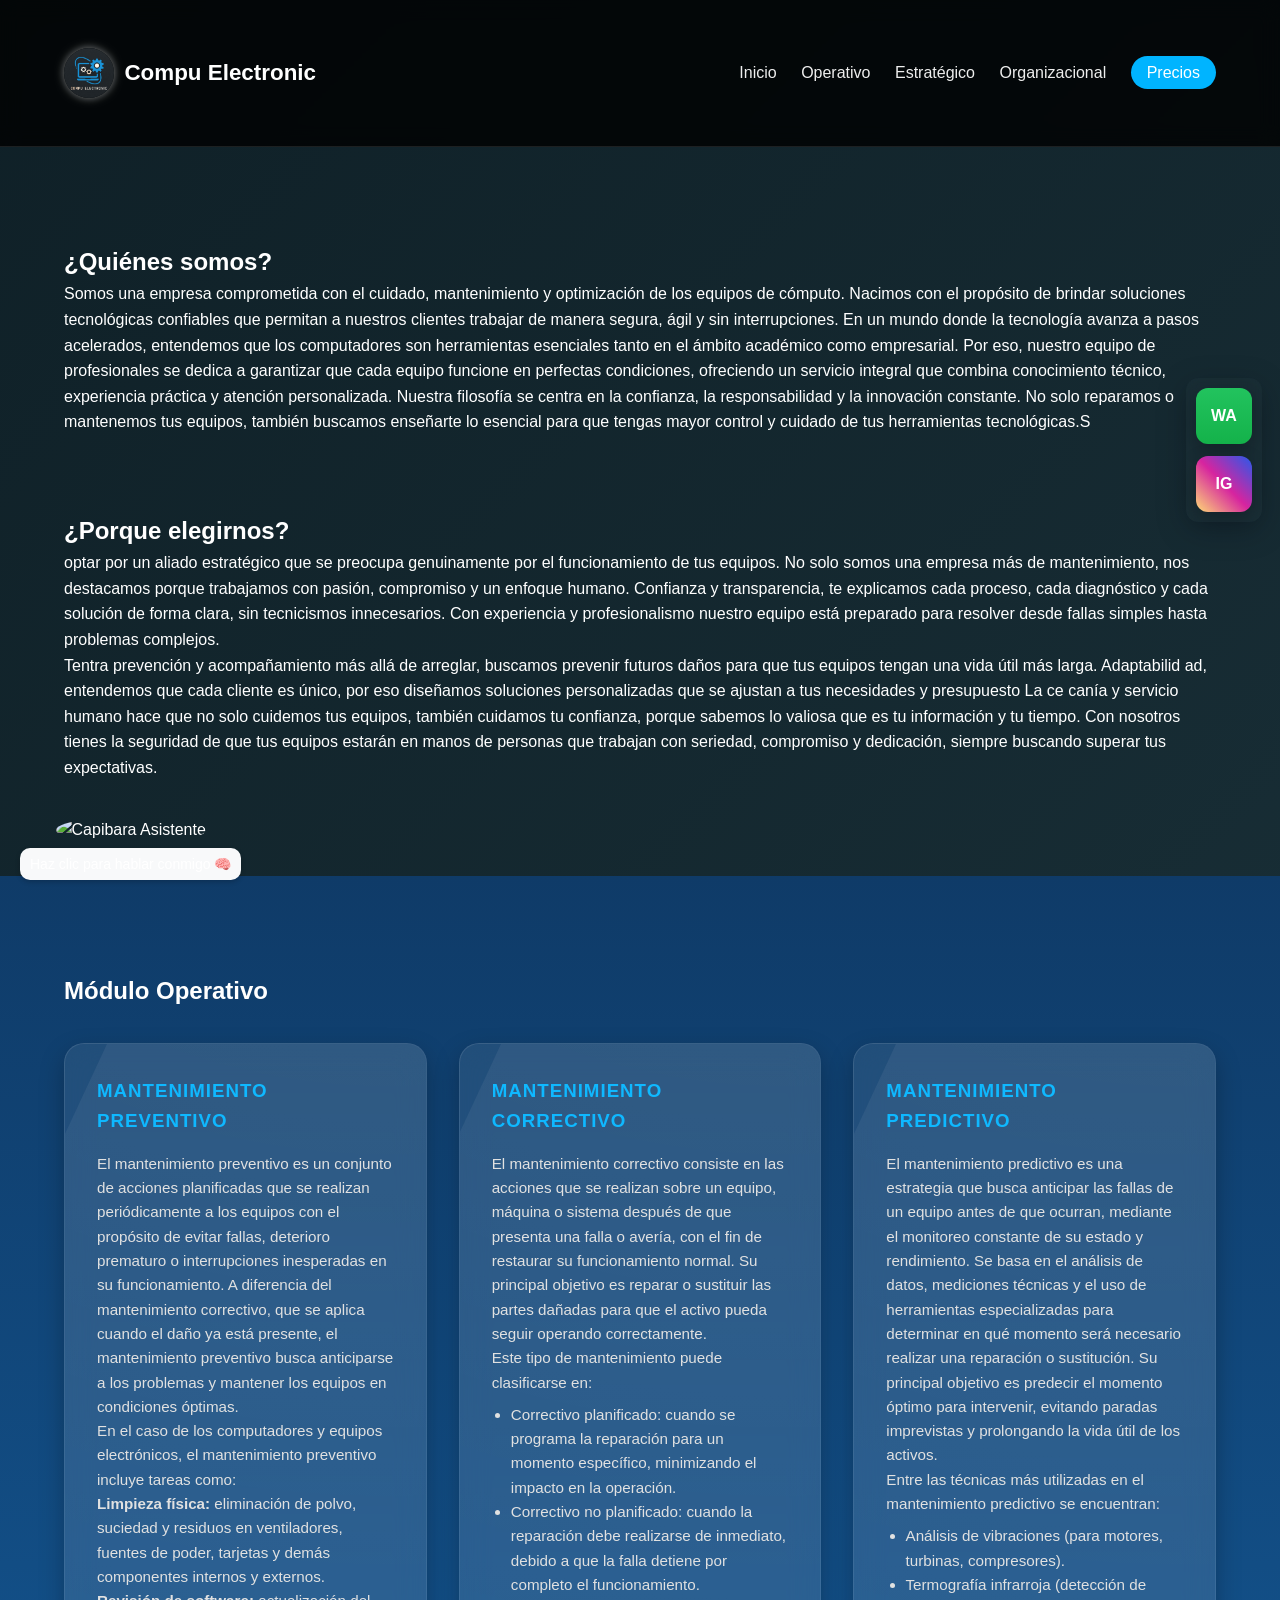
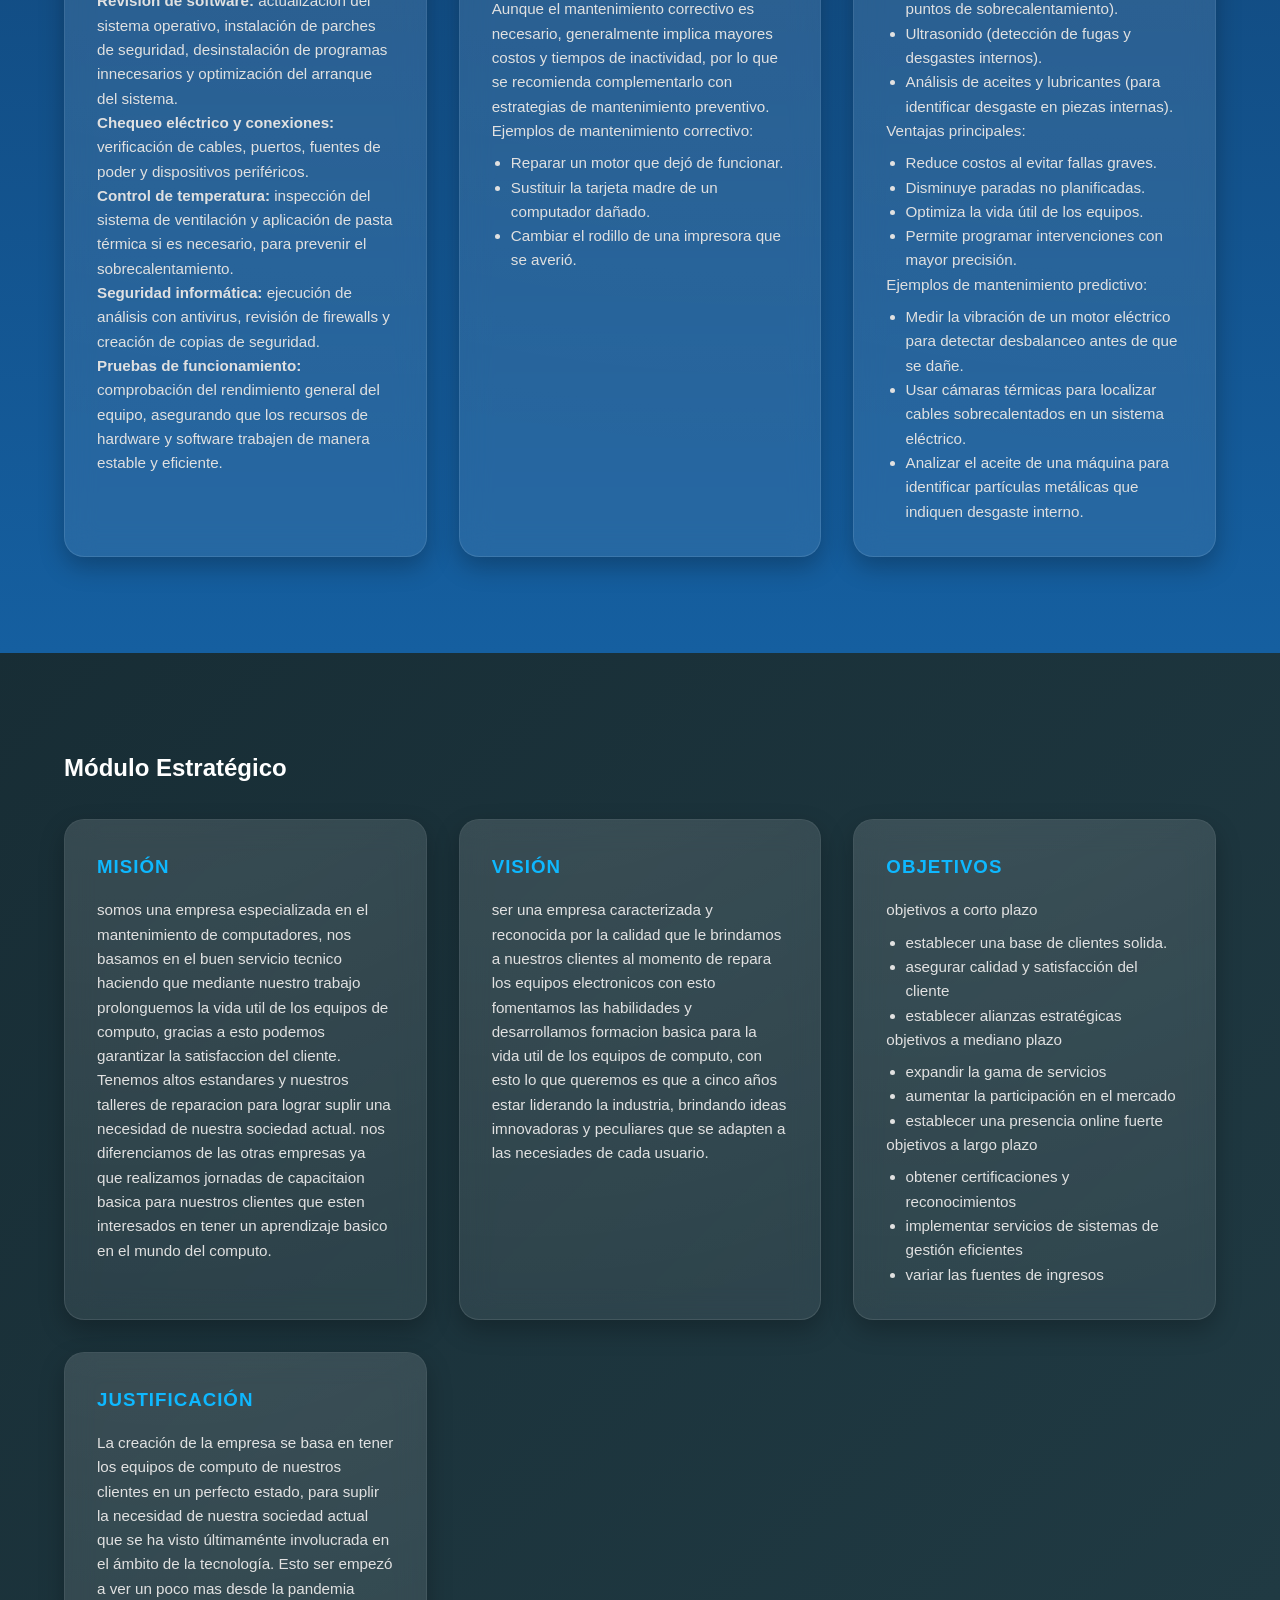
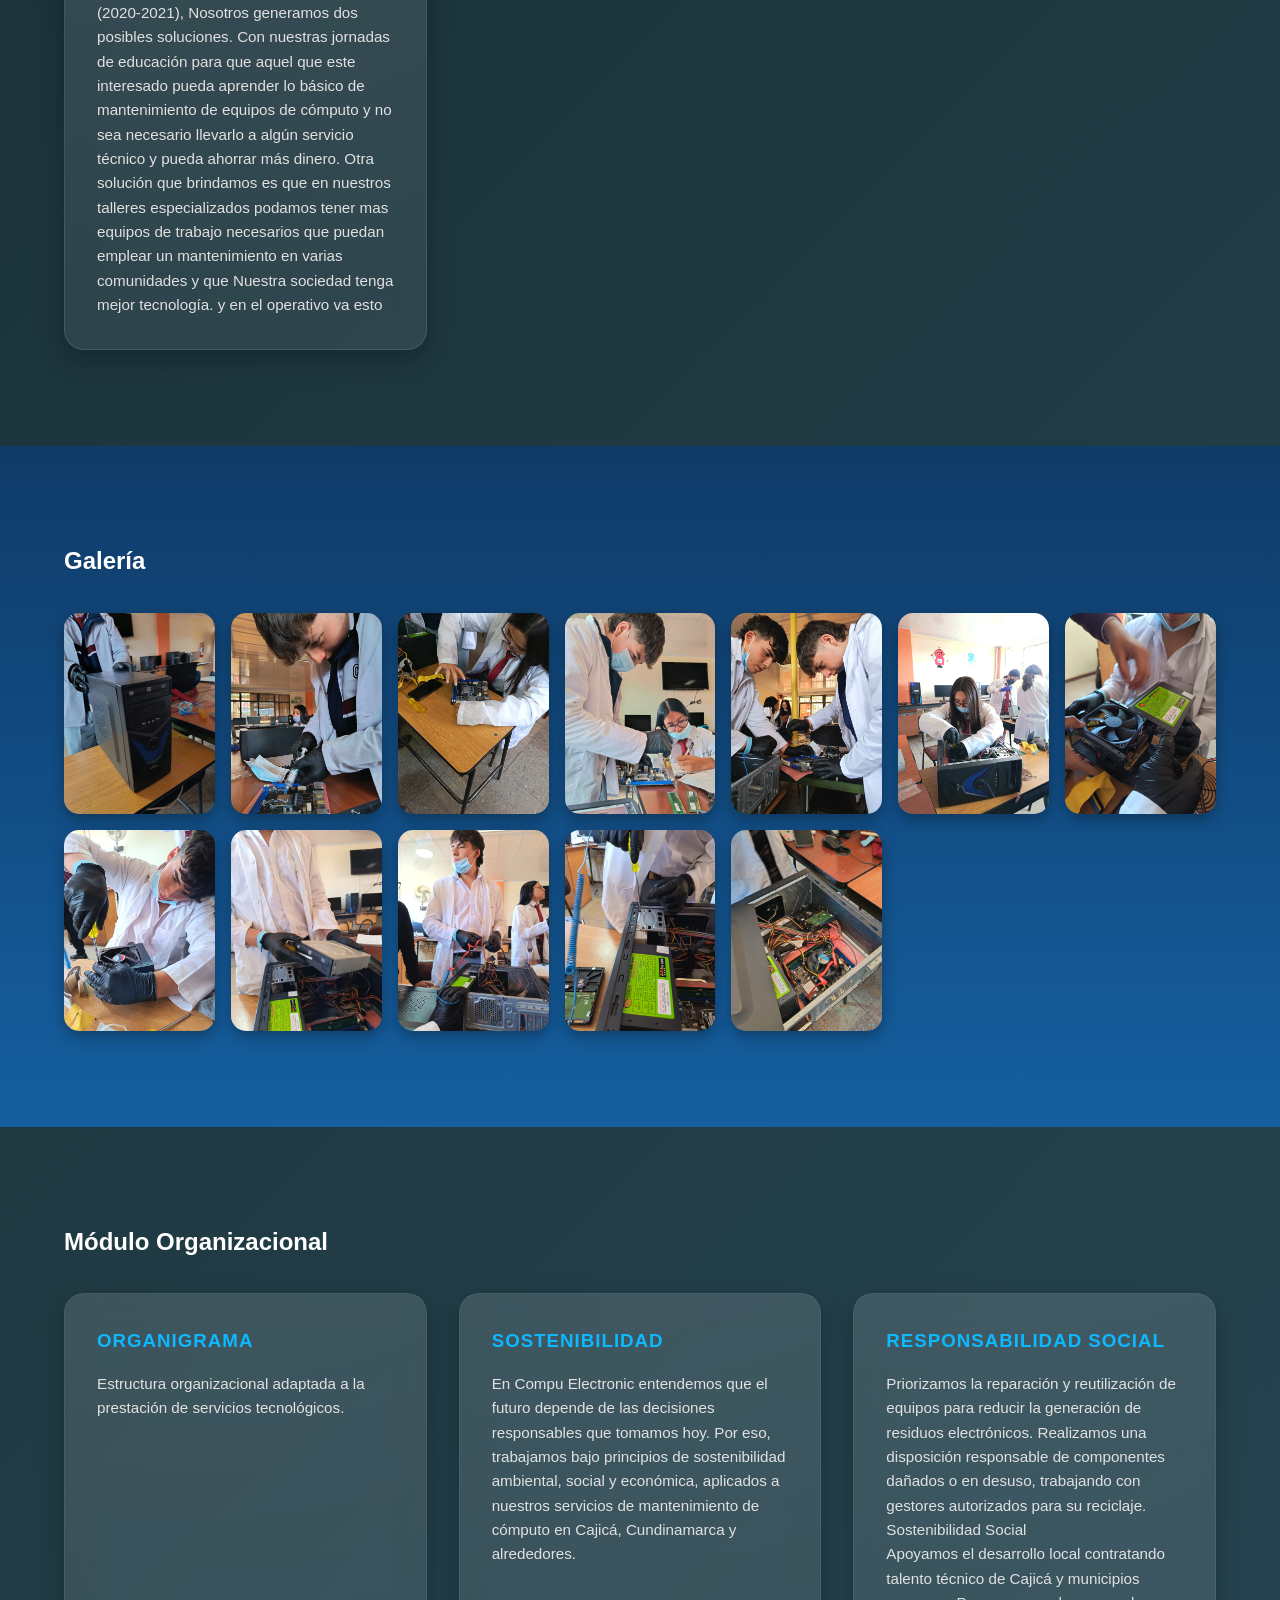
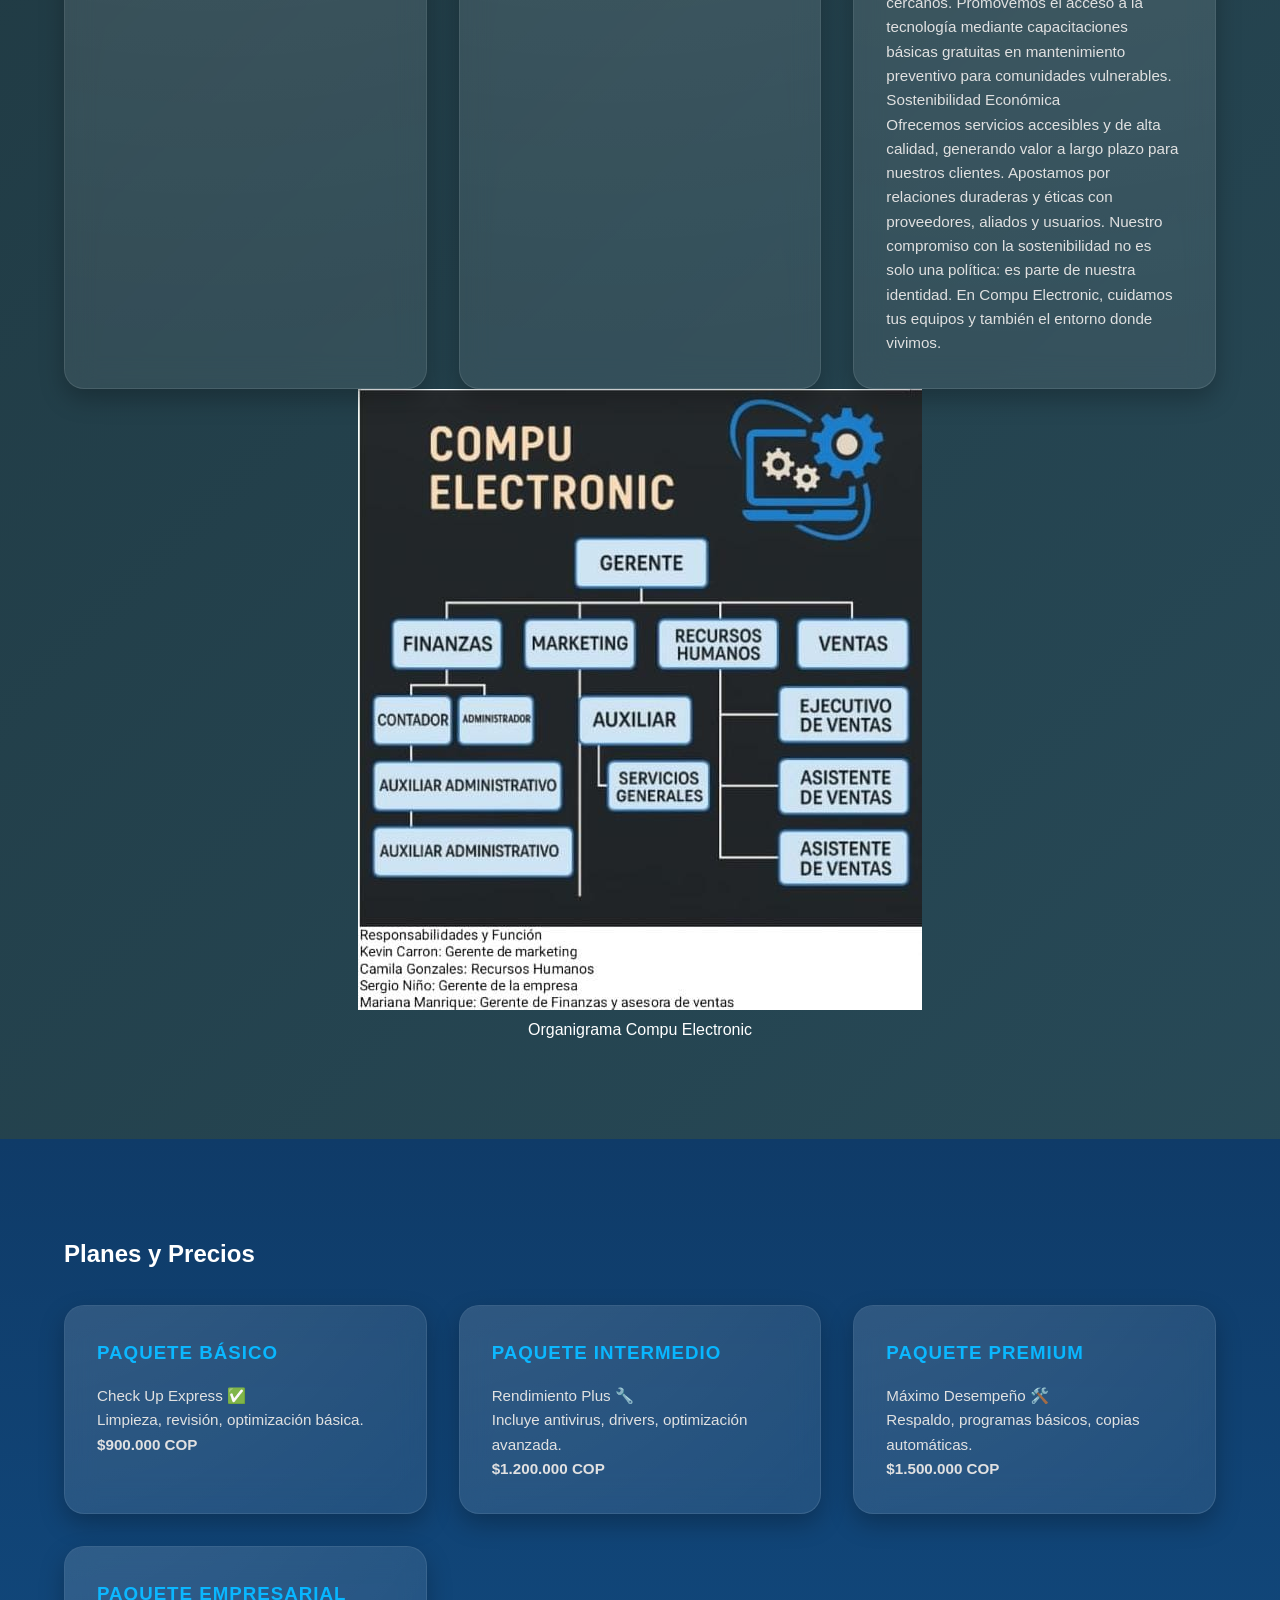
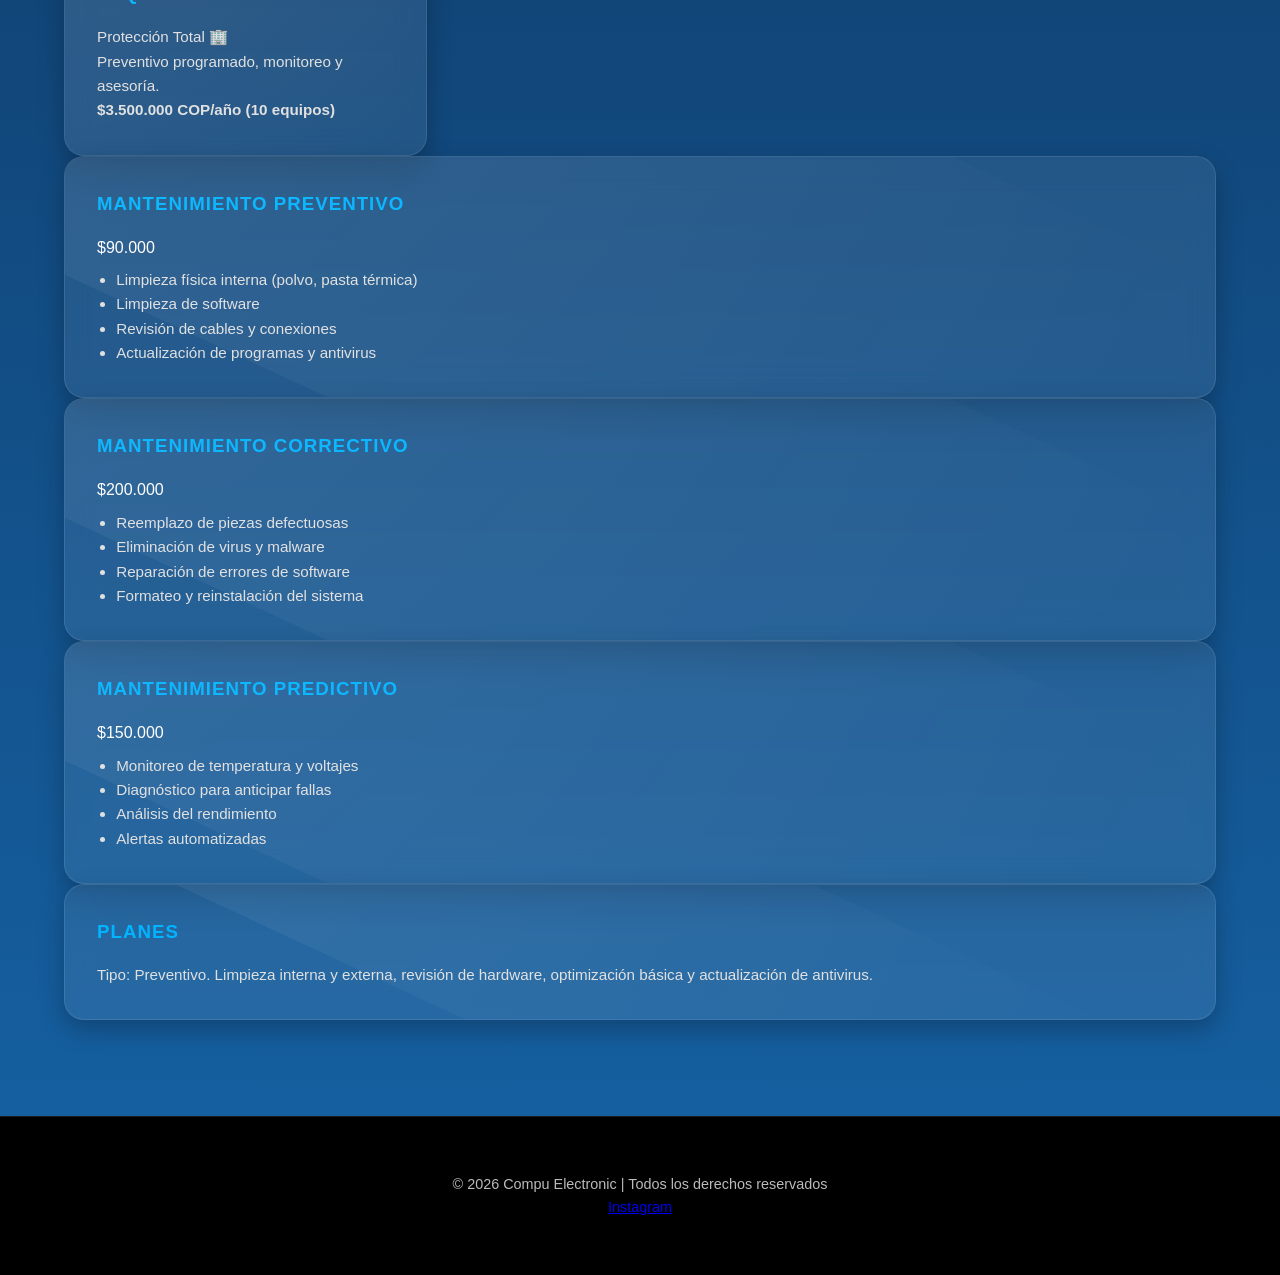
==== index.html @ aad8ba7d "Add files via upload" ====
<!doctype html>
<html lang="es">
<head>
  <meta charset="utf-8" />
  <meta name="viewport" content="width=device-width,initial-scale=1" />
  <title>Compu Electronic — Inicio</title>
  <link rel="stylesheet" href="style.css">
</head>
<body>
  <header class="site-header">
    <div class="container header-inner">
      <a class="brand" href="#inicio">
        <img src="Logo.jpeg" alt="Logo" class="logo-img">
        <span class="brand-text">Compu Electronic</span>
      </a>

      <nav class="main-nav">
        <!-- MENÚ abre páginas separadas -->
        <a href="index.html">Inicio</a>
        <a href="operativo.html">Operativo</a>
        <a href="estrategico.html">Estratégico</a>
        <a href="organizacional.html">Organizacional</a>
        <a href="precios.html" class="btn-primary">Precios</a>
      </nav>
    </div>
  </header>

  <!-- FLOATING SOCIALS -->
  <div class="social-icons" aria-label="Redes sociales">
  <a class="social-link whatsapp" href="https://api.whatsapp.com/send/?phone=573222293544" target="_blank" aria-label="WhatsApp">WA</a>
  <a class="social-link instagram" href="https://www.instagram.com/comp.uelectronic" target="_blank" aria-label="Instagram">IG</a>
  <!-- añade más si quieres -->
</div>

<div id="capibara-asistente" onclick="toggleChat()">
    <img src="https://static.vecteezy.com/system/resources/previews/024/821/919/large_2x/cute-capybara-cartoon-on-transparent-background-ai-generated-png.png" alt="Capibara Asistente">
    <div class="mensaje-capibara">Haz clic para hablar conmigo 🧠</div>
  </div>

  <div id="chat-box">
    <div id="chat-box-header">Capibara Asistente</div>
    <div id="chat-box-messages"></div>
    <div id="chat-box-input">
      <input type="text" id="user-input" placeholder="Escribe algo...">
      <button onclick="sendMessage()">Enviar</button>
    </div>
  </div>
  <main>
    <!-- INICIO -->
    <section id="inicio" class="section white">
      <div class="container">
        <h2>¿Quiénes somos?</h2>
        <p>
          Somos una empresa comprometida con el cuidado, mantenimiento y optimización de los equipos de cómputo. Nacimos con el propósito de brindar soluciones tecnológicas confiables 
          que permitan a nuestros clientes trabajar de manera segura, ágil y sin interrupciones.
          En un mundo donde la tecnología avanza a pasos acelerados, entendemos que los computadores son herramientas esenciales tanto en el ámbito académico como empresarial. 
          Por eso, nuestro equipo de profesionales se dedica a garantizar que cada equipo funcione en perfectas condiciones, ofreciendo un servicio integral 
          que combina conocimiento técnico, experiencia práctica y atención personalizada. Nuestra filosofía se centra en la confianza, la responsabilidad y la innovación constante. 
          No solo reparamos o mantenemos tus equipos, también buscamos enseñarte lo esencial para que tengas mayor control y cuidado de tus herramientas tecnológicas.S
        </p>
<br>
<br>
<br>

        <h2>¿Porque elegirnos?</h2>
        <p>
          optar por un aliado estratégico que se preocupa genuinamente por el funcionamiento de tus equipos. No solo somos una empresa más de mantenimiento, nos destacamos porque trabajamos con pasión, compromiso y un enfoque humano. Confianza y transparencia, te explicamos cada proceso, cada 
          diagnóstico y cada solución de forma clara, sin tecnicismos innecesarios. Con experiencia y profesionalismo nuestro equipo está preparado para resolver desde fallas simples hasta problemas complejos.
        </p>
        <p>
          Tentra prevención y acompañamiento más allá de arreglar, buscamos prevenir futuros daños para que tus equipos tengan una vida útil más larga. Adaptabilid
          ad, entendemos que cada cliente es único, por eso diseñamos soluciones personalizadas que se ajustan a tus necesidades y presupuesto La ce
          canía y servicio humano hace que no solo cuidemos tus equipos, también cuidamos tu confianza, porque sabemos lo valiosa que es tu información y tu tiempo. Con nosotros
          tienes la seguridad de que tus equipos estarán en manos de personas que trabajan con seriedad, compromiso y dedicación, siempre buscando superar tus expectativas.
        </p>
      </div>
    </section>

    <!-- OPERATIVO -->
    <section id="operativo" class="section blue">
      <div class="container">
        <h2>Módulo Operativo</h2>
        <div class="card-container">
          <div class="card">
            <h3>Mantenimiento Preventivo</h3>
            <p>El mantenimiento preventivo es un conjunto de acciones planificadas que se realizan periódicamente a los equipos con el propósito de evitar fallas, deterioro prematuro o interrupciones inesperadas en su funcionamiento. A diferencia del mantenimiento correctivo, que se aplica cuando el daño ya está presente, el mantenimiento preventivo busca anticiparse a los problemas y mantener los equipos en condiciones óptimas.</p>

            <p>En el caso de los computadores y equipos electrónicos, el mantenimiento preventivo incluye tareas como:</p>

            <p><strong>Limpieza física:</strong> eliminación de polvo, suciedad y residuos en ventiladores, fuentes de poder, tarjetas y demás componentes internos y externos.</p>

            <p><strong>Revisión de software:</strong> actualización del sistema operativo, instalación de parches de seguridad, desinstalación de programas innecesarios y optimización del arranque del sistema.</p>

            <p><strong>Chequeo eléctrico y conexiones:</strong> verificación de cables, puertos, fuentes de poder y dispositivos periféricos.</p>

            <p><strong>Control de temperatura:</strong> inspección del sistema de ventilación y aplicación de pasta térmica si es necesario, para prevenir el sobrecalentamiento.</p>

            <p><strong>Seguridad informática:</strong> ejecución de análisis con antivirus, revisión de firewalls y creación de copias de seguridad.</p>

            <p><strong>Pruebas de funcionamiento:</strong> comprobación del rendimiento general del equipo, asegurando que los recursos de hardware y software trabajen de manera estable y eficiente.</p>
          </div>

          <div class="card">
            <h3>Mantenimiento Correctivo</h3>
            <p>El mantenimiento correctivo consiste en las acciones que se realizan sobre un equipo, máquina o sistema después de que presenta una falla o avería, con el fin de restaurar su funcionamiento normal. Su principal objetivo es reparar o sustituir las partes dañadas para que el activo pueda seguir operando correctamente.</p>

            <p>Este tipo de mantenimiento puede clasificarse en:</p>
            <ul>
              <li>Correctivo planificado: cuando se programa la reparación para un momento específico, minimizando el impacto en la operación.</li>
              <li>Correctivo no planificado: cuando la reparación debe realizarse de inmediato, debido a que la falla detiene por completo el funcionamiento.</li>
            </ul>

            <p>Aunque el mantenimiento correctivo es necesario, generalmente implica mayores costos y tiempos de inactividad, por lo que se recomienda complementarlo con estrategias de mantenimiento preventivo.</p>

            <p>Ejemplos de mantenimiento correctivo:</p>
            <ul class="bullets">
              <li>Reparar un motor que dejó de funcionar.</li>
              <li>Sustituir la tarjeta madre de un computador dañado.</li>
              <li>Cambiar el rodillo de una impresora que se averió.</li>
            </ul>
          </div>

          <div class="card">
            <h3>Mantenimiento Predictivo</h3>
            <p>El mantenimiento predictivo es una estrategia que busca anticipar las fallas de un equipo antes de que ocurran, mediante el monitoreo constante de su estado y rendimiento. Se basa en el análisis de datos, mediciones técnicas y el uso de herramientas especializadas para determinar en qué momento será necesario realizar una reparación o sustitución. Su principal objetivo es predecir el momento óptimo para intervenir, evitando paradas imprevistas y prolongando la vida útil de los activos.</p>

            <p>Entre las técnicas más utilizadas en el mantenimiento predictivo se encuentran:</p>
            <ul class="bullets">
              <li>Análisis de vibraciones (para motores, turbinas, compresores).</li>
              <li>Termografía infrarroja (detección de puntos de sobrecalentamiento).</li>
              <li>Ultrasonido (detección de fugas y desgastes internos).</li>
              <li>Análisis de aceites y lubricantes (para identificar desgaste en piezas internas).</li>
            </ul>

            <p>Ventajas principales:</p>
            <ul class="bullets">
              <li>Reduce costos al evitar fallas graves.</li>
              <li>Disminuye paradas no planificadas.</li>
              <li>Optimiza la vida útil de los equipos.</li>
              <li>Permite programar intervenciones con mayor precisión.</li>
            </ul>

            <p>Ejemplos de mantenimiento predictivo:</p>
            <ul class="bullets">
              <li>Medir la vibración de un motor eléctrico para detectar desbalanceo antes de que se dañe.</li>
              <li>Usar cámaras térmicas para localizar cables sobrecalentados en un sistema eléctrico.</li>
              <li>Analizar el aceite de una máquina para identificar partículas metálicas que indiquen desgaste interno.</li>
            </ul>
          </div>
        </div>
      </div>
    </section>

    <!-- ESTRATÉGICO -->
    <section id="estrategico" class="section white">
      <div class="container">
        <h2>Módulo Estratégico</h2>
        <div class="card-container">
          <div class="card">
            <h3>Misión</h3>
            <p>somos una empresa especializada en el mantenimiento de computadores, nos basamos en el buen servicio tecnico haciendo que mediante nuestro trabajo prolonguemos la vida util de los equipos de computo, gracias a esto podemos garantizar la satisfaccion del cliente. Tenemos altos estandares y nuestros talleres de reparacion para lograr suplir una necesidad de nuestra sociedad actual. nos diferenciamos de las otras empresas ya que realizamos jornadas de capacitaion basica para nuestros clientes que esten interesados en tener un aprendizaje basico en el mundo del computo.</p>
          </div>

          <div class="card">
            <h3>Visión</h3>
            <p>ser una empresa caracterizada y reconocida por la calidad que le brindamos a nuestros clientes al momento de repara los equipos electronicos con esto fomentamos las habilidades y desarrollamos formacion basica para la vida util de los equipos de computo, con esto lo que queremos es que a cinco años estar liderando la industria, brindando ideas imnovadoras y peculiares que se adapten a las necesiades de cada usuario.</p>
          </div>

          <div class="card">
            <h3>Objetivos</h3>
            <p>objetivos a corto plazo</p>
            <ul class="bullets">
              <li>establecer una base de clientes solida.</li>
              <li>asegurar calidad y satisfacción del cliente</li>
              <li>establecer alianzas estratégicas</li>
            </ul>

            <p>objetivos a mediano plazo</p>
            <ul class="bullets">
              <li>expandir la gama de servicios</li>
              <li>aumentar la participación en el mercado</li>
              <li>establecer una presencia online fuerte</li>
            </ul>

            <p>objetivos a largo plazo</p>
            <ul class="bullets">
              <li>obtener certificaciones y reconocimientos</li>
              <li>implementar servicios de sistemas de gestión eficientes</li>
              <li>variar las fuentes de ingresos</li>
            </ul>
          </div>

          <div class="card">
            <h3>Justificación</h3>
            <p>La creación de la empresa se basa en tener los equipos de computo de nuestros clientes en un perfecto estado, para suplir la necesidad de nuestra sociedad actual que se ha visto últimaménte involucrada en el ámbito de la tecnología. Esto ser empezó a ver un poco mas desde la pandemia (2020-2021), Nosotros generamos dos posibles soluciones. Con nuestras jornadas de educación para que aquel que este interesado pueda aprender lo básico de mantenimiento de equipos de cómputo y no sea necesario llevarlo a algún servicio técnico y pueda ahorrar más dinero. Otra solución que brindamos es que en nuestros talleres especializados podamos tener mas equipos de trabajo necesarios que puedan emplear un mantenimiento en varias comunidades y que Nuestra sociedad tenga mejor tecnología. y en el operativo va esto</p>
          </div>
        </div>
      </div>
    </section>

    <!-- GALERÍA -->
    <section class="section blue">
      <div class="container">
        <h2>Galería</h2>
        <div class="galeria">
          <img src="1.jpeg" alt="Imagen 1">
          <img src="2.jpeg" alt="Imagen 2">
          <img src="3.jpeg" alt="Imagen 3">
          <img src="4.jpeg" alt="Imagen 4">
          <img src="5.jpeg" alt="Imagen 5">
          <img src="6.jpeg" alt="Imagen 6">
          <img src="7.jpeg" alt="Imagen 7">
          <img src="8.jpeg" alt="Imagen 8">
          <img src="9.jpeg" alt="Imagen 9">
          <img src="10.jpeg" alt="Imagen 10">
          <img src="11.jpeg" alt="Imagen 11">
          <img src="12.jpeg" alt="Imagen 12">
        </div>
      </div>
    </section>

    <!-- ORGANIZACIONAL -->
    <section id="organizacional" class="section white">
      <div class="container">
        <h2>Módulo Organizacional</h2>
        <div class="card-container">
          <div class="card">
            <h3>Organigrama</h3>
            <p>Estructura organizacional adaptada a la prestación de servicios tecnológicos.</p>
          </div>
          <div class="card">
            <h3>Sostenibilidad</h3>
            <p>En Compu Electronic entendemos que el futuro depende de las decisiones responsables que tomamos hoy. Por eso, trabajamos bajo principios de sostenibilidad ambiental, social y económica, aplicados a nuestros servicios de mantenimiento de cómputo en Cajicá, Cundinamarca y alrededores.
             </p>
          </div>
          <div class="card">
            <h3>Responsabilidad Social</h3>
            <p>Priorizamos la reparación y reutilización de equipos para reducir la generación de residuos electrónicos.
             Realizamos una disposición responsable de componentes dañados o en desuso, trabajando con gestores autorizados para su reciclaje.
             Sostenibilidad Social </p>

            <p>Apoyamos el desarrollo local contratando talento técnico de Cajicá y municipios cercanos.
               Promovemos el acceso a la tecnología mediante capacitaciones básicas gratuitas en mantenimiento preventivo para comunidades vulnerables.
               Sostenibilidad Económica</p>

            <p>Ofrecemos servicios accesibles y de alta calidad, generando valor a largo plazo para nuestros clientes.
            Apostamos por relaciones duraderas y éticas con proveedores, aliados y usuarios.
            Nuestro compromiso con la sostenibilidad no es solo una política: es parte de nuestra identidad. En Compu Electronic, cuidamos tus equipos y también el entorno donde vivimos.</p>
          </div>
        </div>

        <div class="organigrama">
          <figure class="org-card">
            <img src="mapa.jpg" alt="Organigrama Compu Electronic">
            <figcaption>Organigrama Compu Electronic</figcaption>
          </figure>
        </div>
      </div>
    </section>

    <!-- PRECIOS -->
    <section id="precios" class="section blue">
      <div class="container">
        <h2>Planes y Precios</h2>

        <div class="card-container">
          <div class="card">
            <h3>Paquete Básico</h3>
            <p>Check Up Express ✅<br>Limpieza, revisión, optimización básica.</p>
            <p><strong>$900.000 COP</strong></p>
          </div>

          <div class="card">
            <h3>Paquete Intermedio</h3>
            <p>Rendimiento Plus 🔧<br>Incluye antivirus, drivers, optimización avanzada.</p>
            <p><strong>$1.200.000 COP</strong></p>
          </div>

          <div class="card">
            <h3>Paquete Premium</h3>
            <p>Máximo Desempeño 🛠️<br>Respaldo, programas básicos, copias automáticas.</p>
            <p><strong>$1.500.000 COP</strong></p>
          </div>

          <div class="card">
            <h3>Paquete Empresarial</h3>
            <p>Protección Total 🏢<br>Preventivo programado, monitoreo y asesoría.</p>
            <p><strong>$3.500.000 COP/año (10 equipos)</strong></p>
          </div>
        </div>

        <div class="divider"></div>

        <div class="services">
          <div class="services-grid">
            <div class="card">
              <h3>Mantenimiento Preventivo</h3>
              <div class="price">$90.000</div>
              <ul>
                <li>Limpieza física interna (polvo, pasta térmica)</li>
                <li>Limpieza de software</li>
                <li>Revisión de cables y conexiones</li>
                <li>Actualización de programas y antivirus</li>
              </ul>
            </div>

            <div class="card">
              <h3>Mantenimiento Correctivo</h3>
              <div class="price">$200.000</div>
              <ul>
                <li>Reemplazo de piezas defectuosas</li>
                <li>Eliminación de virus y malware</li>
                <li>Reparación de errores de software</li>
                <li>Formateo y reinstalación del sistema</li>
              </ul>
            </div>

            <div class="card">
              <h3>Mantenimiento Predictivo</h3>
              <div class="price">$150.000</div>
              <ul>
                <li>Monitoreo de temperatura y voltajes</li>
                <li>Diagnóstico para anticipar fallas</li>
                <li>Análisis del rendimiento</li>
                <li>Alertas automatizadas</li>
              </ul>
            </div>
          </div>

          

          <div class="promos card">
            <h3>Planes</h3>
            <p>Tipo: Preventivo. Limpieza interna y externa, revisión de hardware, optimización básica y actualización de antivirus.</p>

          </div>
        </div>
      </div>
    </section>
  </main>

  <footer class="site-footer">
    <div class="container footer-grid">
      <div>© <span id="year">2025</span> Compu Electronic | Todos los derechos reservados</div>
      <div class="social"><a href="https://www.instagram.com/comp.uelectronic?igsh=bnJyZWpyMGY4Mmd1" target="_blank">Instagram</a></div>
    </div>
  </footer>

  <!-- index behavior: if opened with #hash, jump to that section with header offset -->
   <script>
    // === Capibara Chat ===
    function toggleChat() {
      const chatBox = document.getElementById('chat-box');
      const mensaje = document.querySelector('.mensaje-capibara');
      if (chatBox.style.display === 'flex') {
        chatBox.style.display = 'none';
        mensaje.style.display = 'block';
      } else {
        chatBox.style.display = 'flex';
        mensaje.style.display = 'none';
      }
    }

    function sendMessage() {
      const input = document.getElementById('user-input');
      const messages = document.getElementById('chat-box-messages');
      const userText = input.value.trim();
      if (!userText) return;

      const userMsg = document.createElement('div');
      userMsg.textContent = "Tú: " + userText;
      messages.appendChild(userMsg);

      const botMsg = document.createElement('div');
      botMsg.textContent = "Capibara: " + getBotResponse(userText);
      messages.appendChild(botMsg);

      input.value = '';
      messages.scrollTop = messages.scrollHeight;
    }

    function getBotResponse(text) {
      text = text.toLowerCase();
      if (text.includes("hola") || text.includes("hi")) return "¡Hola! 🐾 ¿Cómo estás?";
      if (text.includes("bien") || text.includes("ok")) return "¡Me alegra escuchar eso! 😄";
      if (text.includes("mal") || text.includes("triste")) return "Oh 😢, espero que tu día mejore.";
      if (text.includes("adiós") || text.includes("bye")) return "¡Hasta luego! 🐾";
      return "Hmm… no estoy segura de cómo responder a eso, pero ¡sigamos charlando! 🐹";
    }

    // === Año dinámico ===
    document.getElementById('year').textContent = new Date().getFullYear();
  </script>
</body>
</html>
---- style.css ----
/* --- RESET Y BASE --- */
* {
  margin: 0;
  padding: 0;
  box-sizing: border-box;
}

html {
  scroll-behavior: smooth;
}

body {
  font-family: 'Poppins', sans-serif;
  background: linear-gradient(135deg, #0f2027, #203a43, #2c5364);
  color: #fff;
  line-height: 1.6;
}

/* --- CONTENEDORES --- */
.container {
  width: 90%;
  max-width: 1200px;
  margin: auto;
  padding: 2rem 0;
}

.section {
  padding: 4rem 0;
}

.section.white {
  background: transparent; /* Usa el mismo fondo que el body */
  color: #fff; /* Mantiene el texto claro */
}


.section.blue {
  background: linear-gradient(180deg, #0f3b68 0%, #155fa0 100%);
}

/* --- HEADER --- */
.site-header {
  position: sticky;
  top: 0;
  background: rgba(0, 0, 0, 0.8);
  backdrop-filter: blur(10px);
  padding: 1rem 0;
  z-index: 999;
  border-bottom: 1px solid rgba(255,255,255,0.1);
}

.header-inner {
  display: flex;
  align-items: center;
  justify-content: space-between;
}

.brand {
  display: flex;
  align-items: center;
  text-decoration: none;
  color: #fff;
  font-weight: 700;
  font-size: 1.4rem;
}

.brand img {
  height: 50px;
  margin-right: 10px;
  border-radius: 50%;
  box-shadow: 0 0 8px rgba(255,255,255,0.5);
}

/* --- NAV --- */
.main-nav a {
  margin-left: 20px;
  text-decoration: none;
  color: #eee;
  transition: 0.3s;
  font-weight: 500;
}

.main-nav a:hover {
  color: #00b4ff;
}

.btn-primary {
  background: #00b4ff;
  padding: 8px 16px;
  border-radius: 25px;
  color: #fff !important;
}

/* --- TARJETAS --- */
.card-container {
  display: grid;
  grid-template-columns: repeat(auto-fit, minmax(280px, 1fr));
  gap: 2rem;
  margin-top: 2rem;
}

.card {
  background: rgba(255, 255, 255, 0.08);
  border-radius: 20px;
  padding: 2rem;
  backdrop-filter: blur(15px);
  border: 1px solid rgba(255, 255, 255, 0.1);
  box-shadow: 0 10px 25px rgba(0, 0, 0, 0.25);
  transition: all 0.3s ease;
  position: relative;
  overflow: hidden;
  animation: fadeInUp 0.7s ease both;
}

.card::before {
  content: "";
  position: absolute;
  top: -50%;
  left: -50%;
  width: 200%;
  height: 200%;
  background: radial-gradient(circle at top left, rgba(255,255,255,0.1), transparent 70%);
  transform: rotate(25deg);
}

.card:hover {
  transform: translateY(-10px) scale(1.03);
  box-shadow: 0 15px 35px rgba(0,0,0,0.3);
  border-color: rgba(0, 180, 255, 0.5);
}

.card h3 {
  margin-bottom: 1rem;
  color: #00b4ff;
  font-weight: 700;
  text-transform: uppercase;
  letter-spacing: 1px;
}

.card p, 
.card li {
  font-size: 0.95rem;
  color: #e0e0e0;
}

.card ul {
  padding-left: 1.2rem;
  margin-top: 0.5rem;
}

/* --- GALERÍA --- */
.galeria {
  display: grid;
  grid-template-columns: repeat(auto-fit, minmax(150px, 1fr));
  gap: 1rem;
  margin-top: 2rem;
}

.galeria img {
  width: 100%;
  border-radius: 15px;
  transition: transform 0.4s, box-shadow 0.4s;
  box-shadow: 0 6px 15px rgba(0,0,0,0.3);
}

.galeria img:hover {
  transform: scale(1.05);
  box-shadow: 0 10px 25px rgba(0,180,255,0.5);
}

/* --- FOOTER --- */
.site-footer {
  background: #000;
  padding: 1.5rem 0;
  text-align: center;
  color: #bbb;
  font-size: 0.9rem;
  border-top: 1px solid rgba(255,255,255,0.1);
}

/* --- BOTONES FLOTANTES --- */
.btn-float {
  position: fixed;
  bottom: 20px;
  right: 20px;
  margin-top: 10px;
  background: #00b4ff;
  color: #fff;
  padding: 12px 16px;
  border-radius: 50%;
  text-align: center;
  font-weight: bold;
  box-shadow: 0 8px 20px rgba(0,0,0,0.3);
  transition: transform 0.3s;
}

.btn-float:hover {
  transform: scale(1.1);
  background: #00e0ff;
}

/* --- ANIMACIONES --- */
@keyframes fadeInUp {
  from {
    opacity: 0;
    transform: translateY(30px);
  }
  to {
    opacity: 1;
    transform: translateY(0);
  }
}

/* --- RESPONSIVE --- */
@media (max-width: 768px) {
  .main-nav {
    display: flex;
    flex-wrap: wrap;
    justify-content: center;
  }

  .main-nav a {
    margin: 8px;
  }

  .card {
    padding: 1.5rem;
  }
}
.organigrama {
  display: flex;
  justify-content: center;
  align-items: center;
  width: 100%;
  text-align: center;
}

.organigrama img {
  max-width: 100%;
  height: auto;
}
  .social-icons{
  position: fixed;
  top: 50%;
  right: 18px;
  transform: translateY(-50%);
  display: flex;
  flex-direction: column;   /* <- clave: apila uno debajo del otro */
  gap: 12px;
  padding: 10px;
  z-index: 1200;
  pointer-events: auto;
  /* fondo sutil para destacar */
  background: rgba(255,255,255,0.02);
  border-radius: 12px;
  backdrop-filter: blur(6px);
  box-shadow: 0 8px 30px rgba(2,6,23,0.25);
}

.social-icons .social-link{
  display: inline-flex;
  align-items: center;
  justify-content: center;
  width: 56px;
  height: 56px;
  border-radius: 12px;
  text-decoration: none;
  font-weight: 700;
  color: #fff;
  background: rgba(255,255,255,0.04);
  transition: transform .18s ease, background .18s ease, box-shadow .18s ease;
  box-shadow: 0 6px 18px rgba(0,0,0,0.25);
}

.social-link.whatsapp { background: linear-gradient(180deg,#22c35e,#14b24a); color:#fff; }
.social-link.instagram { background: linear-gradient(45deg,#feda75,#d6249f,#285AEB); color:#fff; }

.social-icons .social-link:hover{
  transform: translateX(-6px) scale(1.02);
  box-shadow: 0 10px 26px rgba(0,0,0,0.32);
}
.btn-float {
  display: none !important;
}
@media (max-width: 720px){
  .social-icons{
    top: auto;
    bottom: 18px;
    right: 50%;
    transform: translateX(50%);
    flex-direction: row;
    padding: 8px 12px;
    border-radius: 999px;
    gap: 10px;
  }
  .social-icons .social-link{ width:48px; height:48px; border-radius: 50%; }
}


    #capibara-asistente {
      position: fixed;
      bottom: 20px;
      left: 20px;
      cursor: pointer;
      text-align: center;
      z-index: 1000;
    }
    #capibara-asistente img { width: 80px; border-radius: 50%; transition: transform 0.3s; }
    #capibara-asistente:hover img { transform: scale(1.1); }
    .mensaje-capibara {
      background-color: #f8f9fa;
      border-radius: 10px;
      padding: 5px 10px;
      margin-top: 5px;
      font-size: 14px;
      display: block;
      box-shadow: 0 2px 5px rgba(0,0,0,0.2);
    }

    #chat-box {
      position: fixed;
      bottom: 110px;
      left: 20px;
      width: 300px;
      max-height: 400px;
      background-color: #fff;
      border-radius: 15px;
      box-shadow: 0 4px 10px rgba(0,0,0,0.3);
      overflow: hidden;
      display: none;
      flex-direction: column;
      z-index: 1000;
    }
    #chat-box-header { background-color: #007bff; color: white; padding: 10px; font-weight: bold; }
    #chat-box-messages {
  flex: 1;
  padding: 10px;
  overflow-y: auto;
  color: #222; /* Texto oscuro para fondo blanco */
}

    #chat-box-messages div { margin-bottom: 8px; }
    #chat-box-input { display: flex; border-top: 1px solid #ddd; }
    #chat-box-input input { flex: 1; padding: 10px; border: none; outline: none; }
    #chat-box-input button { padding: 10px; border: none; background-color: #007bff; color: white; cursor: pointer; }
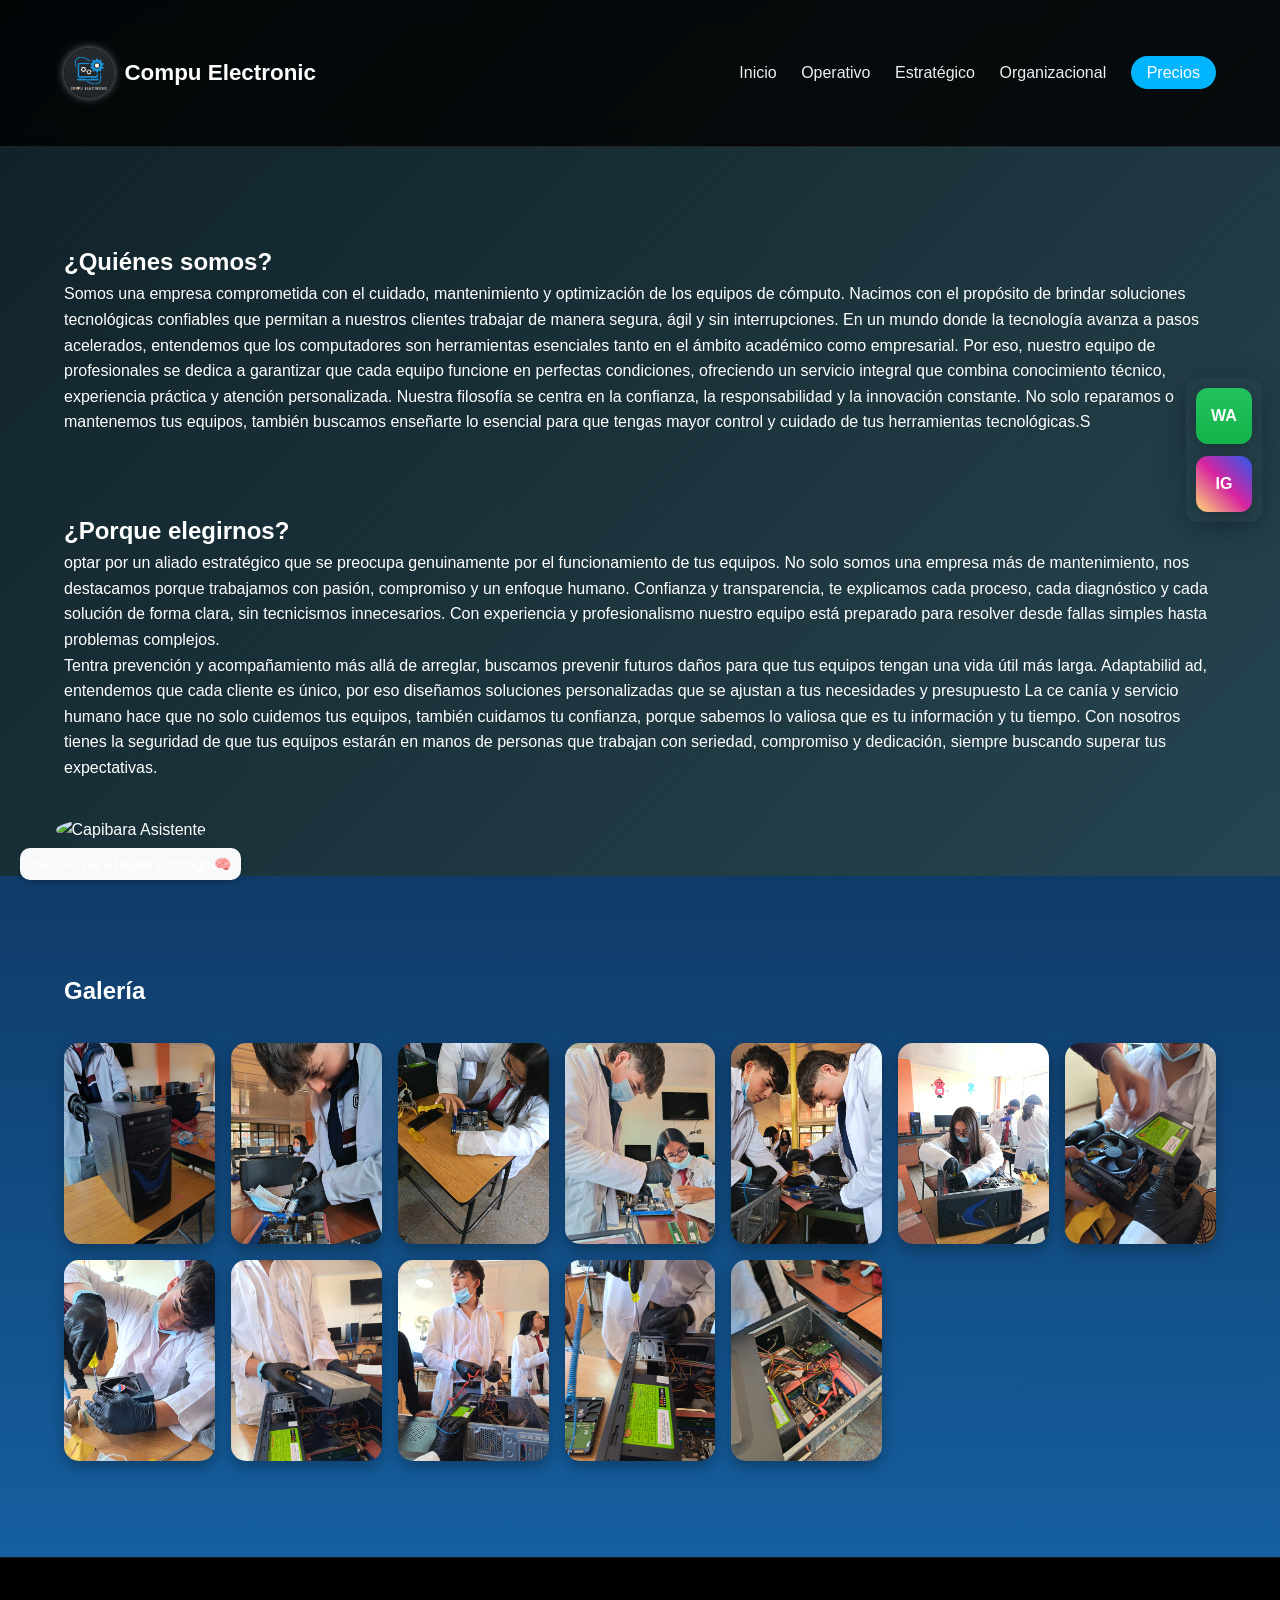
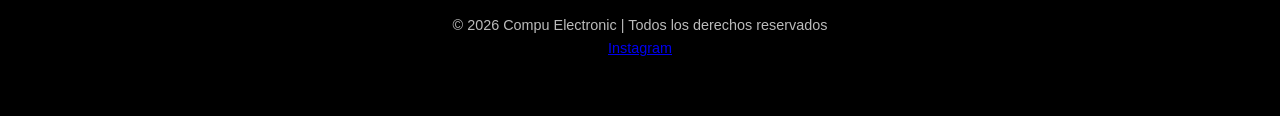
==== commit 9c96c03c: "Refactor index.html structure and content" ====
--- a/index.html
+++ b/index.html
@@ -76,127 +76,7 @@
       </div>
     </section>
 
-    <!-- OPERATIVO -->
-    <section id="operativo" class="section blue">
-      <div class="container">
-        <h2>Módulo Operativo</h2>
-        <div class="card-container">
-          <div class="card">
-            <h3>Mantenimiento Preventivo</h3>
-            <p>El mantenimiento preventivo es un conjunto de acciones planificadas que se realizan periódicamente a los equipos con el propósito de evitar fallas, deterioro prematuro o interrupciones inesperadas en su funcionamiento. A diferencia del mantenimiento correctivo, que se aplica cuando el daño ya está presente, el mantenimiento preventivo busca anticiparse a los problemas y mantener los equipos en condiciones óptimas.</p>
-
-            <p>En el caso de los computadores y equipos electrónicos, el mantenimiento preventivo incluye tareas como:</p>
-
-            <p><strong>Limpieza física:</strong> eliminación de polvo, suciedad y residuos en ventiladores, fuentes de poder, tarjetas y demás componentes internos y externos.</p>
-
-            <p><strong>Revisión de software:</strong> actualización del sistema operativo, instalación de parches de seguridad, desinstalación de programas innecesarios y optimización del arranque del sistema.</p>
-
-            <p><strong>Chequeo eléctrico y conexiones:</strong> verificación de cables, puertos, fuentes de poder y dispositivos periféricos.</p>
-
-            <p><strong>Control de temperatura:</strong> inspección del sistema de ventilación y aplicación de pasta térmica si es necesario, para prevenir el sobrecalentamiento.</p>
-
-            <p><strong>Seguridad informática:</strong> ejecución de análisis con antivirus, revisión de firewalls y creación de copias de seguridad.</p>
-
-            <p><strong>Pruebas de funcionamiento:</strong> comprobación del rendimiento general del equipo, asegurando que los recursos de hardware y software trabajen de manera estable y eficiente.</p>
-          </div>
-
-          <div class="card">
-            <h3>Mantenimiento Correctivo</h3>
-            <p>El mantenimiento correctivo consiste en las acciones que se realizan sobre un equipo, máquina o sistema después de que presenta una falla o avería, con el fin de restaurar su funcionamiento normal. Su principal objetivo es reparar o sustituir las partes dañadas para que el activo pueda seguir operando correctamente.</p>
-
-            <p>Este tipo de mantenimiento puede clasificarse en:</p>
-            <ul>
-              <li>Correctivo planificado: cuando se programa la reparación para un momento específico, minimizando el impacto en la operación.</li>
-              <li>Correctivo no planificado: cuando la reparación debe realizarse de inmediato, debido a que la falla detiene por completo el funcionamiento.</li>
-            </ul>
-
-            <p>Aunque el mantenimiento correctivo es necesario, generalmente implica mayores costos y tiempos de inactividad, por lo que se recomienda complementarlo con estrategias de mantenimiento preventivo.</p>
-
-            <p>Ejemplos de mantenimiento correctivo:</p>
-            <ul class="bullets">
-              <li>Reparar un motor que dejó de funcionar.</li>
-              <li>Sustituir la tarjeta madre de un computador dañado.</li>
-              <li>Cambiar el rodillo de una impresora que se averió.</li>
-            </ul>
-          </div>
-
-          <div class="card">
-            <h3>Mantenimiento Predictivo</h3>
-            <p>El mantenimiento predictivo es una estrategia que busca anticipar las fallas de un equipo antes de que ocurran, mediante el monitoreo constante de su estado y rendimiento. Se basa en el análisis de datos, mediciones técnicas y el uso de herramientas especializadas para determinar en qué momento será necesario realizar una reparación o sustitución. Su principal objetivo es predecir el momento óptimo para intervenir, evitando paradas imprevistas y prolongando la vida útil de los activos.</p>
-
-            <p>Entre las técnicas más utilizadas en el mantenimiento predictivo se encuentran:</p>
-            <ul class="bullets">
-              <li>Análisis de vibraciones (para motores, turbinas, compresores).</li>
-              <li>Termografía infrarroja (detección de puntos de sobrecalentamiento).</li>
-              <li>Ultrasonido (detección de fugas y desgastes internos).</li>
-              <li>Análisis de aceites y lubricantes (para identificar desgaste en piezas internas).</li>
-            </ul>
-
-            <p>Ventajas principales:</p>
-            <ul class="bullets">
-              <li>Reduce costos al evitar fallas graves.</li>
-              <li>Disminuye paradas no planificadas.</li>
-              <li>Optimiza la vida útil de los equipos.</li>
-              <li>Permite programar intervenciones con mayor precisión.</li>
-            </ul>
-
-            <p>Ejemplos de mantenimiento predictivo:</p>
-            <ul class="bullets">
-              <li>Medir la vibración de un motor eléctrico para detectar desbalanceo antes de que se dañe.</li>
-              <li>Usar cámaras térmicas para localizar cables sobrecalentados en un sistema eléctrico.</li>
-              <li>Analizar el aceite de una máquina para identificar partículas metálicas que indiquen desgaste interno.</li>
-            </ul>
-          </div>
-        </div>
-      </div>
-    </section>
-
-    <!-- ESTRATÉGICO -->
-    <section id="estrategico" class="section white">
-      <div class="container">
-        <h2>Módulo Estratégico</h2>
-        <div class="card-container">
-          <div class="card">
-            <h3>Misión</h3>
-            <p>somos una empresa especializada en el mantenimiento de computadores, nos basamos en el buen servicio tecnico haciendo que mediante nuestro trabajo prolonguemos la vida util de los equipos de computo, gracias a esto podemos garantizar la satisfaccion del cliente. Tenemos altos estandares y nuestros talleres de reparacion para lograr suplir una necesidad de nuestra sociedad actual. nos diferenciamos de las otras empresas ya que realizamos jornadas de capacitaion basica para nuestros clientes que esten interesados en tener un aprendizaje basico en el mundo del computo.</p>
-          </div>
-
-          <div class="card">
-            <h3>Visión</h3>
-            <p>ser una empresa caracterizada y reconocida por la calidad que le brindamos a nuestros clientes al momento de repara los equipos electronicos con esto fomentamos las habilidades y desarrollamos formacion basica para la vida util de los equipos de computo, con esto lo que queremos es que a cinco años estar liderando la industria, brindando ideas imnovadoras y peculiares que se adapten a las necesiades de cada usuario.</p>
-          </div>
-
-          <div class="card">
-            <h3>Objetivos</h3>
-            <p>objetivos a corto plazo</p>
-            <ul class="bullets">
-              <li>establecer una base de clientes solida.</li>
-              <li>asegurar calidad y satisfacción del cliente</li>
-              <li>establecer alianzas estratégicas</li>
-            </ul>
-
-            <p>objetivos a mediano plazo</p>
-            <ul class="bullets">
-              <li>expandir la gama de servicios</li>
-              <li>aumentar la participación en el mercado</li>
-              <li>establecer una presencia online fuerte</li>
-            </ul>
-
-            <p>objetivos a largo plazo</p>
-            <ul class="bullets">
-              <li>obtener certificaciones y reconocimientos</li>
-              <li>implementar servicios de sistemas de gestión eficientes</li>
-              <li>variar las fuentes de ingresos</li>
-            </ul>
-          </div>
-
-          <div class="card">
-            <h3>Justificación</h3>
-            <p>La creación de la empresa se basa en tener los equipos de computo de nuestros clientes en un perfecto estado, para suplir la necesidad de nuestra sociedad actual que se ha visto últimaménte involucrada en el ámbito de la tecnología. Esto ser empezó a ver un poco mas desde la pandemia (2020-2021), Nosotros generamos dos posibles soluciones. Con nuestras jornadas de educación para que aquel que este interesado pueda aprender lo básico de mantenimiento de equipos de cómputo y no sea necesario llevarlo a algún servicio técnico y pueda ahorrar más dinero. Otra solución que brindamos es que en nuestros talleres especializados podamos tener mas equipos de trabajo necesarios que puedan emplear un mantenimiento en varias comunidades y que Nuestra sociedad tenga mejor tecnología. y en el operativo va esto</p>
-          </div>
-        </div>
-      </div>
-    </section>
+  
 
     <!-- GALERÍA -->
     <section class="section blue">
@@ -219,123 +99,7 @@
       </div>
     </section>
 
-    <!-- ORGANIZACIONAL -->
-    <section id="organizacional" class="section white">
-      <div class="container">
-        <h2>Módulo Organizacional</h2>
-        <div class="card-container">
-          <div class="card">
-            <h3>Organigrama</h3>
-            <p>Estructura organizacional adaptada a la prestación de servicios tecnológicos.</p>
-          </div>
-          <div class="card">
-            <h3>Sostenibilidad</h3>
-            <p>En Compu Electronic entendemos que el futuro depende de las decisiones responsables que tomamos hoy. Por eso, trabajamos bajo principios de sostenibilidad ambiental, social y económica, aplicados a nuestros servicios de mantenimiento de cómputo en Cajicá, Cundinamarca y alrededores.
-             </p>
-          </div>
-          <div class="card">
-            <h3>Responsabilidad Social</h3>
-            <p>Priorizamos la reparación y reutilización de equipos para reducir la generación de residuos electrónicos.
-             Realizamos una disposición responsable de componentes dañados o en desuso, trabajando con gestores autorizados para su reciclaje.
-             Sostenibilidad Social </p>
-
-            <p>Apoyamos el desarrollo local contratando talento técnico de Cajicá y municipios cercanos.
-               Promovemos el acceso a la tecnología mediante capacitaciones básicas gratuitas en mantenimiento preventivo para comunidades vulnerables.
-               Sostenibilidad Económica</p>
-
-            <p>Ofrecemos servicios accesibles y de alta calidad, generando valor a largo plazo para nuestros clientes.
-            Apostamos por relaciones duraderas y éticas con proveedores, aliados y usuarios.
-            Nuestro compromiso con la sostenibilidad no es solo una política: es parte de nuestra identidad. En Compu Electronic, cuidamos tus equipos y también el entorno donde vivimos.</p>
-          </div>
-        </div>
-
-        <div class="organigrama">
-          <figure class="org-card">
-            <img src="mapa.jpg" alt="Organigrama Compu Electronic">
-            <figcaption>Organigrama Compu Electronic</figcaption>
-          </figure>
-        </div>
-      </div>
-    </section>
-
-    <!-- PRECIOS -->
-    <section id="precios" class="section blue">
-      <div class="container">
-        <h2>Planes y Precios</h2>
-
-        <div class="card-container">
-          <div class="card">
-            <h3>Paquete Básico</h3>
-            <p>Check Up Express ✅<br>Limpieza, revisión, optimización básica.</p>
-            <p><strong>$900.000 COP</strong></p>
-          </div>
-
-          <div class="card">
-            <h3>Paquete Intermedio</h3>
-            <p>Rendimiento Plus 🔧<br>Incluye antivirus, drivers, optimización avanzada.</p>
-            <p><strong>$1.200.000 COP</strong></p>
-          </div>
-
-          <div class="card">
-            <h3>Paquete Premium</h3>
-            <p>Máximo Desempeño 🛠️<br>Respaldo, programas básicos, copias automáticas.</p>
-            <p><strong>$1.500.000 COP</strong></p>
-          </div>
-
-          <div class="card">
-            <h3>Paquete Empresarial</h3>
-            <p>Protección Total 🏢<br>Preventivo programado, monitoreo y asesoría.</p>
-            <p><strong>$3.500.000 COP/año (10 equipos)</strong></p>
-          </div>
-        </div>
-
-        <div class="divider"></div>
-
-        <div class="services">
-          <div class="services-grid">
-            <div class="card">
-              <h3>Mantenimiento Preventivo</h3>
-              <div class="price">$90.000</div>
-              <ul>
-                <li>Limpieza física interna (polvo, pasta térmica)</li>
-                <li>Limpieza de software</li>
-                <li>Revisión de cables y conexiones</li>
-                <li>Actualización de programas y antivirus</li>
-              </ul>
-            </div>
-
-            <div class="card">
-              <h3>Mantenimiento Correctivo</h3>
-              <div class="price">$200.000</div>
-              <ul>
-                <li>Reemplazo de piezas defectuosas</li>
-                <li>Eliminación de virus y malware</li>
-                <li>Reparación de errores de software</li>
-                <li>Formateo y reinstalación del sistema</li>
-              </ul>
-            </div>
-
-            <div class="card">
-              <h3>Mantenimiento Predictivo</h3>
-              <div class="price">$150.000</div>
-              <ul>
-                <li>Monitoreo de temperatura y voltajes</li>
-                <li>Diagnóstico para anticipar fallas</li>
-                <li>Análisis del rendimiento</li>
-                <li>Alertas automatizadas</li>
-              </ul>
-            </div>
-          </div>
-
-          
-
-          <div class="promos card">
-            <h3>Planes</h3>
-            <p>Tipo: Preventivo. Limpieza interna y externa, revisión de hardware, optimización básica y actualización de antivirus.</p>
-
-          </div>
-        </div>
-      </div>
+   
     </section>
   </main>
 
